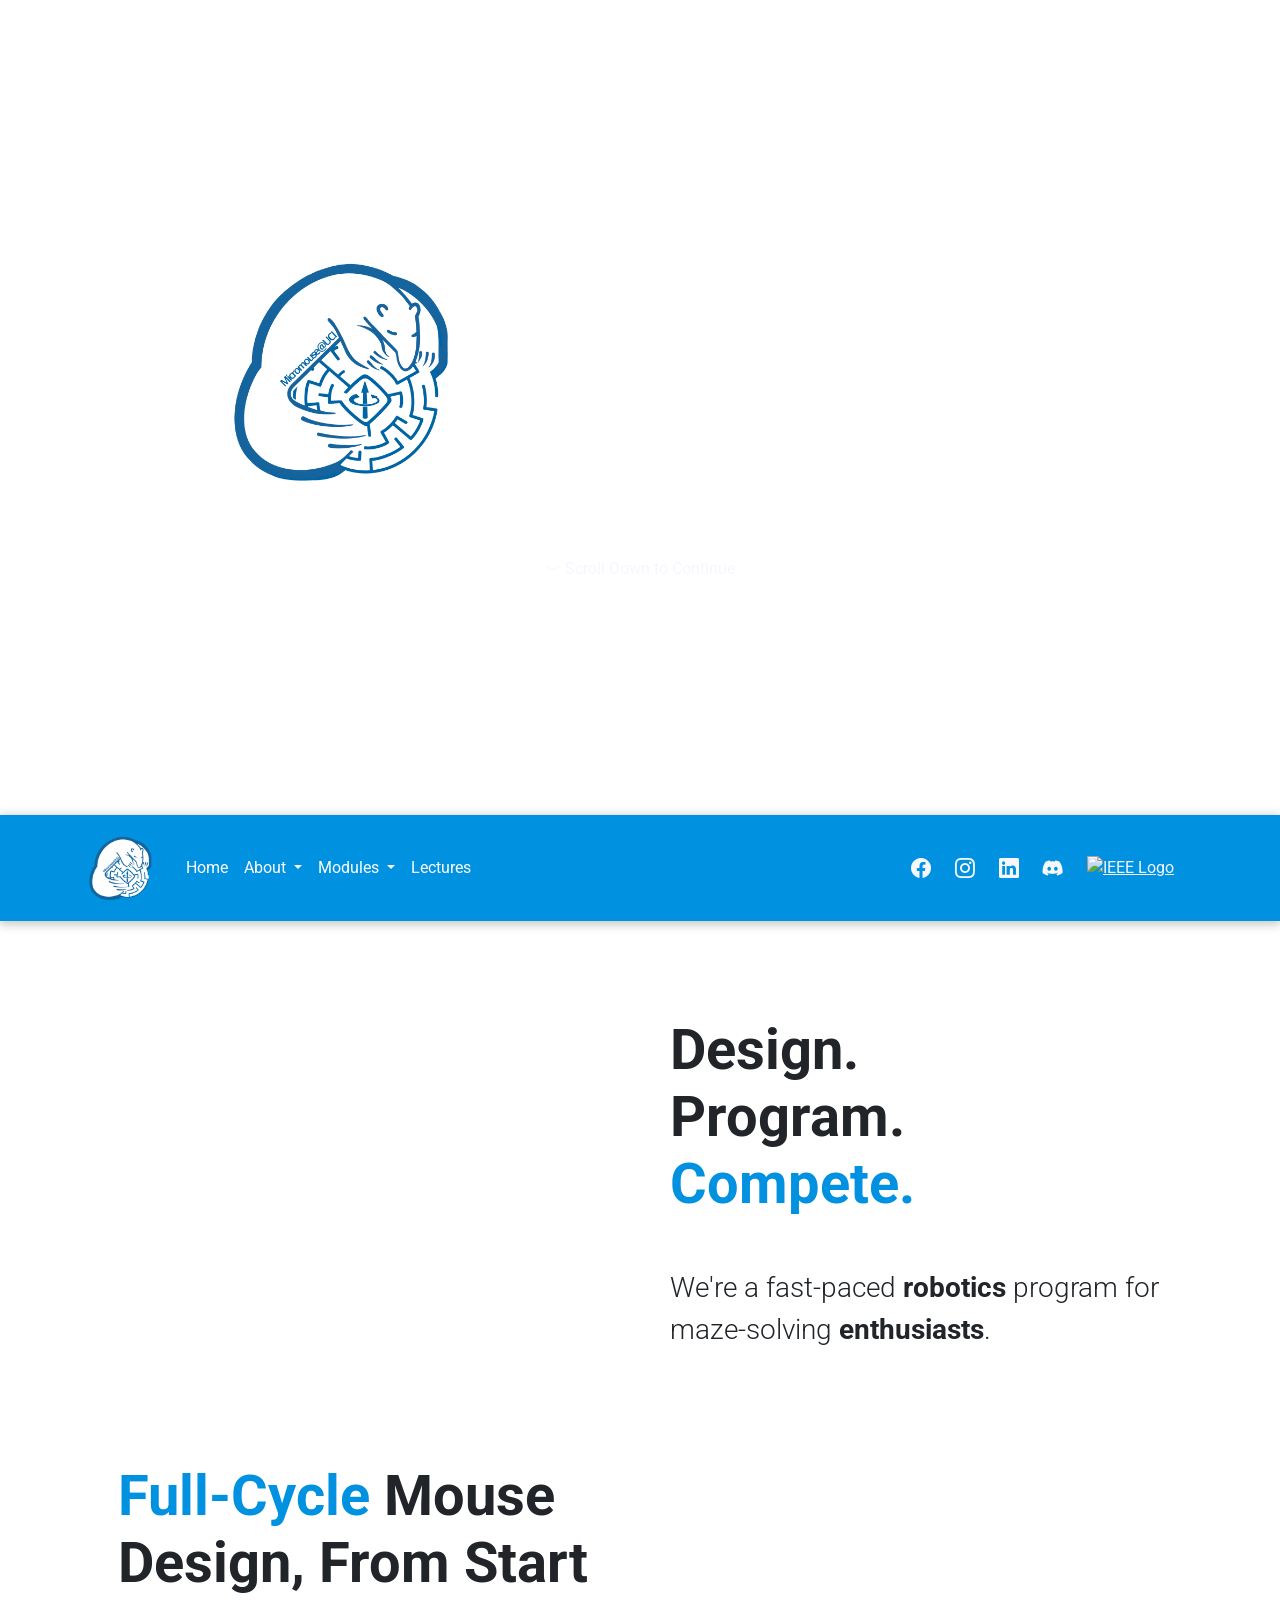
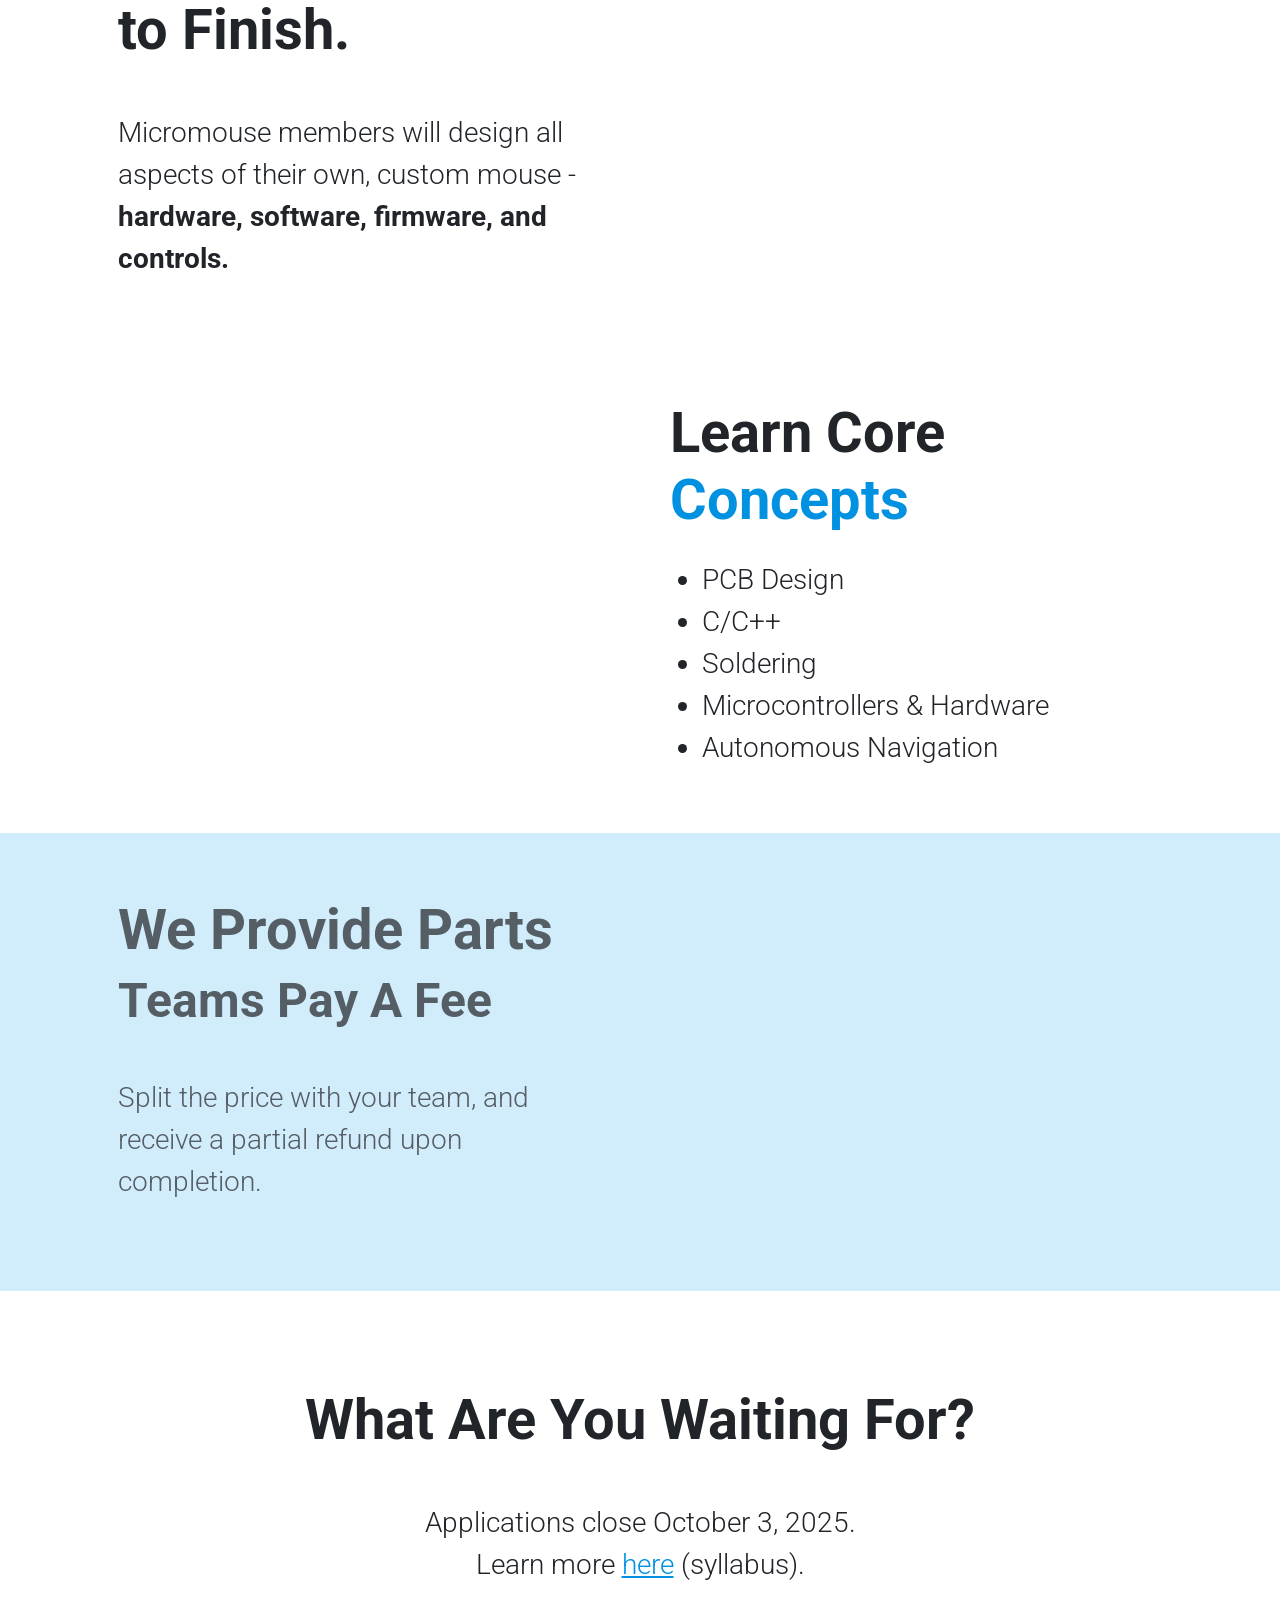
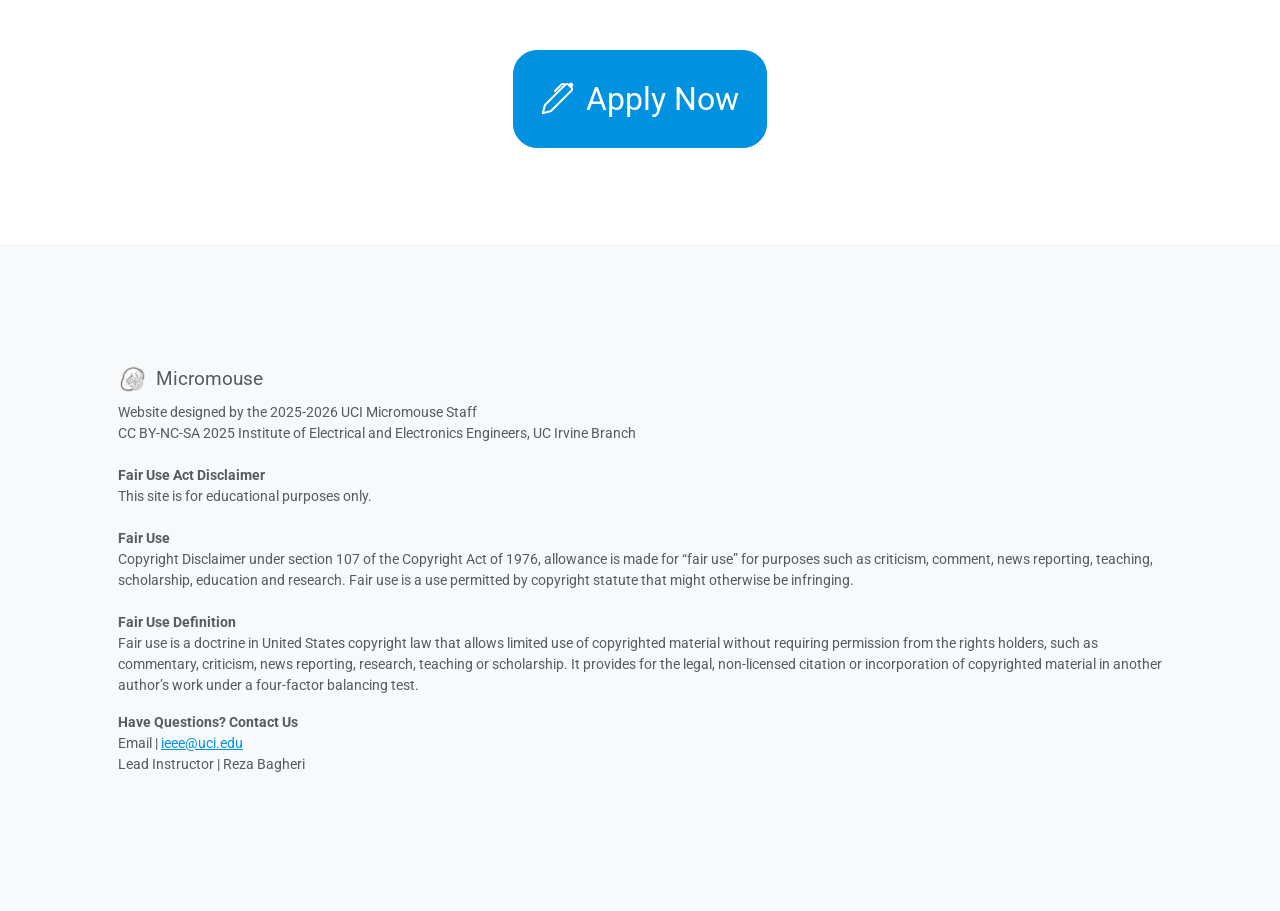
==== mm_index.html @ 6b13d6e3 "Updated header" ====
<!DOCTYPE html>
<html lang="en" dir="ltr" data-bs-theme="light">

<!-- Global site tag (gtag.js) - Google Analytics -->
<script async src="https://www.googletagmanager.com/gtag/js?id=GA_MEASUREMENT_ID"></script>
<script>
    window.dataLayer = window.dataLayer || [];
    function gtag() { dataLayer.push(arguments); }
    gtag('js', new Date());
    gtag('config', 'GA_MEASUREMENT_ID');
</script>

<head>
    <meta charset="utf-8" name="viewport" content="width=device-width, initial-scale=1">
    <!--Title-->
    <title>Micromouse</title>
    <!--Favicon-->
    <link rel="icon" href="./assets/images/mm_general/mm_logo_whitemaze.PNG">
    <!--Roboto Font CDN-->
    <link rel="preconnect" href="https://fonts.gstatic.com">
    <link href="https://fonts.googleapis.com/css2?family=Roboto" rel="stylesheet">
    <!--Beckman Font CDN-->
    <link href="https://fonts.cdnfonts.com/css/beckman" rel="stylesheet">
    <!-- Custom Stylesheet "custom.css" used for Bootstrap 5.3.0 css-->
    <link rel="stylesheet" href="./css/custom.css" type="text/css">
    <!-- Popper JS v2.11.8 (Bootstrap Dependency) CDN -->
    <script src="https://cdn.jsdelivr.net/npm/@popperjs/core@2.11.8/dist/umd/popper.min.js"
        integrity="sha384-I7E8VVD/ismYTF4hNIPjVp/Zjvgyol6VFvRkX/vR+Vc4jQkC+hVqc2pM8ODewa9r"
        crossorigin="anonymous"></script>
    <!-- Bootstrap JS v5.3.0 CDN -->
    <script src="https://cdn.jsdelivr.net/npm/bootstrap@5.3.0/dist/js/bootstrap.min.js"
        integrity="sha384-fbbOQedDUMZZ5KreZpsbe1LCZPVmfTnH7ois6mU1QK+m14rQ1l2bGBq41eYeM/fS"
        crossorigin="anonymous"></script>
    <!-- Bootstrap Icons CSS v1.10.0 CDN-->
    <link rel="stylesheet" href="https://cdn.jsdelivr.net/npm/bootstrap-icons@1.10.0/font/bootstrap-icons.css">
    <!-- Highlight JS v11.7.0-->
    <link rel="stylesheet" href="./css/highlight.js/default.min.css" type="text/css">
    <link rel="stylesheet" href="./css/highlight.js/arduino-light.min.css" type="text/css">
    <script src="./js/highlight.min.js"></script>
    <script>hljs.highlightAll();</script>
    <!-- Animate CSS v4.1.1 CDN-->
    <link rel="stylesheet" href="https://cdnjs.cloudflare.com/ajax/libs/animate.css/4.1.1/animate.min.css"
        type="text/css">
    <!-- Hover CSS v2.3.1 CDN-->
    <link rel="stylesheet" href="https://cdnjs.cloudflare.com/ajax/libs/hover.css/2.3.1/css/hover-min.css"
        type="text/css">
    <!-- AOS (Animate On Scroll) JS/CSS v2.3.1 CDN-->
    <link href="https://unpkg.com/aos@2.3.1/dist/aos.css" rel="stylesheet">
    <script src="https://unpkg.com/aos@2.3.1/dist/aos.js"></script>
</head>

<body>
 <!-- ======= Landing Title Box ======= -->
    <section class="landing-title-box d-flex">
        <div class="landing-title-box-background-mm"></div>
        <div class="m-auto d-flex flex-column">
            <div class="m-auto d-flex">
                <img class="m-auto me-lg-5 me-3 d-block landing-title-box-img animate__animated animate__fadeInLeft animate__delay-2s"
                    src="./assets/images/mm_general/mm_logo_whitemaze.PNG">
                <ul
                    class="my-auto landing-title-box-title list-unstyled fw-bold text-white display-1 animate__animated animate__fadeInRight animate__delay-2s">
                    <li>Micromouse</li>
                </ul>
            </div>
            <a class="mt-5 mx-auto link-light link-underline link-underline-opacity-0 bi bi-chevron-compact-down animate__animated animate__delay-4s animate__fadeInDown button"
                href="#landing-advert1"> Scroll Down to Continue</a>
        </div>
    </section>
    <!-- End Landing Title Box -->

    <!-- ======= Header ======= -->
    <script src="./js/mm_header.js"></script>
    <!-- End Header -->

    <main class="">
        <div class="container-xl pt-5 px-5">
            <!-- ======= Landing Advert ======= -->
            <section id="landing-advert1" class="landing-advert  py-5">
                <img class="order-1 order-lg-1 rounded-4 img-fluid " data-aos="flip-right"
                    src="./assets/images/MM_Gallery_1.jpg">
                <div class="order-2 order-lg-2" data-aos="fade-up">
                    <h1 class="display-2 fw-bold mb-5">
                        Design. <br>
                        <span>Program.</span> <br>
                        <span class="text-primary">Compete.</span> <br>
                    </h1>
                    <p class="fs-3 fw-light">
                        We're a fast-paced <span class="fw-bold">robotics</span> program for maze-solving <span
                            class="fw-bold">enthusiasts</span>.
                    </p>
                </div>
            </section>
            <!-- End Landing Advert -->

            <!-- ======= Landing Advert ======= -->
            <section class="landing-advert py-5">
                <img class="order-1 order-lg-2 rounded-4 img-fluid" data-aos="flip-left"
                    src="./assets/images/MM_Gallery_2.jpg">
                <div class="order-2 order-lg-1 " data-aos="fade-right">
                    <h1 class="display-2 fw-bold mb-5">
                        <span class="text-primary">Full-Cycle</span> Mouse Design, From Start to Finish.
                    </h1>
                    <p class="fs-3 fw-light mb-4">
                        Micromouse members will design all aspects of their own, custom mouse - <span class="fw-bold">hardware, software, firmware, and controls.</span>
                    </p>
                </div>
            </section>
            <!-- End Landing Advert -->

            <!-- ======= Landing Advert ======= -->
            <section class="landing-advert py-5">
                <img class="rounded-4 img-fluid" data-aos="flip-right" src="./assets/images/ops_gallery_10.jpg">
                <div class="rounded-4" data-aos="fade-up">
                    <h1 class="display-2 fw-bold mb-4">
                        Learn Core <span class="text-primary">Concepts</span>
                    </h1>
                    <ul class="fs-3 fw-light">
                        <li>PCB Design</li>
                        <li>C/C++</li>
                        <li>Soldering</li>
                        <li>Microcontrollers & Hardware</li>
                        <li>Autonomous Navigation</li>
                    </ul>
                </div>
            </section>
            <!-- End Landing Advert -->
        </div>

        <div class="bg-info text-info-emphasis py-3">
            <div class="container-xl px-5">
                <!-- ======= Landing Advert ======= -->
                <section class="landing-advert py-5 ">
                    <img class="order-1 order-lg-2 rounded-4 rounded-4 w-100" data-aos="flip-left"
                        src="./assets/images/MM_Gallery_3.jpg">
                    <div class="order-2 order-lg-1 rounded-4 img-fluid" data-aos="fade-right">
                        <h1 class="display-2 fw-bold mb-2">
                            We Provide Parts
                        </h1>
                        <h1 class="display-4 fw-bold mb-5">
                            Teams Pay A Fee
                        </h1>
                        <p class="fs-3 fw-light mt-2 mb-4">
                            Split the price with your team, and receive a partial refund upon completion.
                        </p>
                    </div>
                </section>
                <!-- End Landing Advert -->
            </div>
        </div>


        <div class="container-xl pt-5 px-5 d-flex flex-column">
            <!-- ======= Landing Testimonials & Awards ======= -->
            <h1 class="display-2 fw-bold m-5 mx-auto" hidden>
                Testimonials & Awards
            </h1>
            <div class="landing-testimonials mx-auto py-3 text-center" hidden>
                <figure class="mb-5 fw-light" data-aos="fade-up">
                    <blockquote class="blockquote fs-4">
                        <p><i class="bi bi-quote"></i>
                            OPS was an amazing experience... I think OPS is probably <strong>one of the best things I’ve
                                spent my time on at UCI</strong>.
                        </p>
                    </blockquote>
                </figure>

                <figure class="mb-5 fw-light" data-aos="fade-up">
                    <blockquote class="blockquote fs-4">
                        <p><i class="bi bi-quote"></i>
                            I enjoyed the relaxed, friendly learning environment. <strong>The staff are always willing
                                and ready to help</strong>, both in person and remotely.
                        </p>
                    </blockquote>
                </figure>

                <figure class="mb-5 fw-light" data-aos="fade-up">
                    <blockquote class="blockquote fs-4">
                        <p><i class="bi bi-quote"></i>
                            Having a hands on project taught by fellow students
                            allowed for a <strong>safe space to explore the topics</strong> covered without stressing
                            about grades or failing.
                        </p>
                    </blockquote>
                </figure>

                <figure class="mb-5 fw-light" data-aos="fade-up">
                    <blockquote class="blockquote fs-4">
                        <p><i class="bi bi-quote"></i>
                            I really had a fun time in OPS and it <strong>gave me a solid foundation on electronics
                                concepts</strong> that I would not have learned
                            in any other class here at UCI.
                        </p>
                    </blockquote>
                </figure>

                <figure class="mb-5 fw-light" data-aos="fade-up">
                    <blockquote class="blockquote fs-4">
                        <p><i class="bi bi-quote"></i>
                            Monkey man learns how to circuit. Circuit good and circuit complex sometime. Monkey master
                            engineer. Monkey man evolve.
                        </p>
                    </blockquote>
                </figure>

                <figure class="mb-5 fw-light" data-aos="fade-up">
                    <blockquote class="blockquote fs-4">
                        <p><i class="bi bi-quote"></i>
                            After my experience through this program, I got what I wanted: <strong>experience with
                                integrated circuits, C++ coding, and even circuit design</strong>.
                        </p>
                    </blockquote>
                </figure>
            </div>

            <figure class="mb-5 fw-light text-center" data-aos="fade-up" hidden>
                <blockquote class="blockquote fs-1">
                    <i class="bi bi-award display-4"></i>
                    <p>
                        "Best Program"
                    </p>
                </blockquote>
                <figcaption class="blockquote-footer fs-4">
                    Engineering Student Council, UC Irvine <br> <cite>2022-2023</cite>
                </figcaption>
            </figure>
            <!-- End Landing Testimonials and Awards -->

            <!-- ======= Start Big Apply Now Button ======= -->
            <!-- remove the hidden class to reveal the html -->
            <div class="mx-auto py-5 text-center">
                <h1 class="display-2 fw-bold mb-5">
                    What Are You Waiting For?
                </h1>
                <p class="fs-3 fw-light" data-aos="fade-up">
                    Applications close October 3, 2025.
                    <br> Learn more <a class="link-primary" href="./mm_syllabus.html">here</a> (syllabus).
                </p>
            </div>
            <!-- remove the "hidden" class to reveal the apply button -->
            <a type="button" class="fs-2 hvr-bounce-in  btn btn-primary mx-auto mb-5 text-white"
                data-aos="fade-up"
                style="--bs-btn-padding-y: 1.5rem; --bs-btn-padding-x: 1.7rem; --bs-btn-border-radius: 1.5rem;"
                target="_blank" href="https://forms.gle/sBE9Fqe77hmkndVM6">
                <i class="bi bi-pen me-1"></i>
                Apply Now
            </a>
            <!-- End Big Apply Now Button -->

            <!-- ======= Start closed application window section ======= -->
            <div class="mx-auto py-5 text-center" hidden>
                <h1 class="display-2 fw-bold mb-5">
                    Interested in Joining?
                </h1>
                <p class="fs-3 fw-light" data-aos="fade-up" hidden>
                    Sorry! Applications are unfortunately closed for this year. Sit tight, and we'll open them right
                    back up
                    next summer!
                </p>
            </div>
            <!-- End closed application window section -->
        </div>
    </main>

    <!-- ======= Footer ======= -->
    <script src="./js/mm_footer.js"></script>
    <!-- End Footer -->

    <!-- ======= AOS Initialization ======= -->
    <script>
        AOS.init();
    </script>
    <!-- End AOS Initialization -->
</body>

</html>
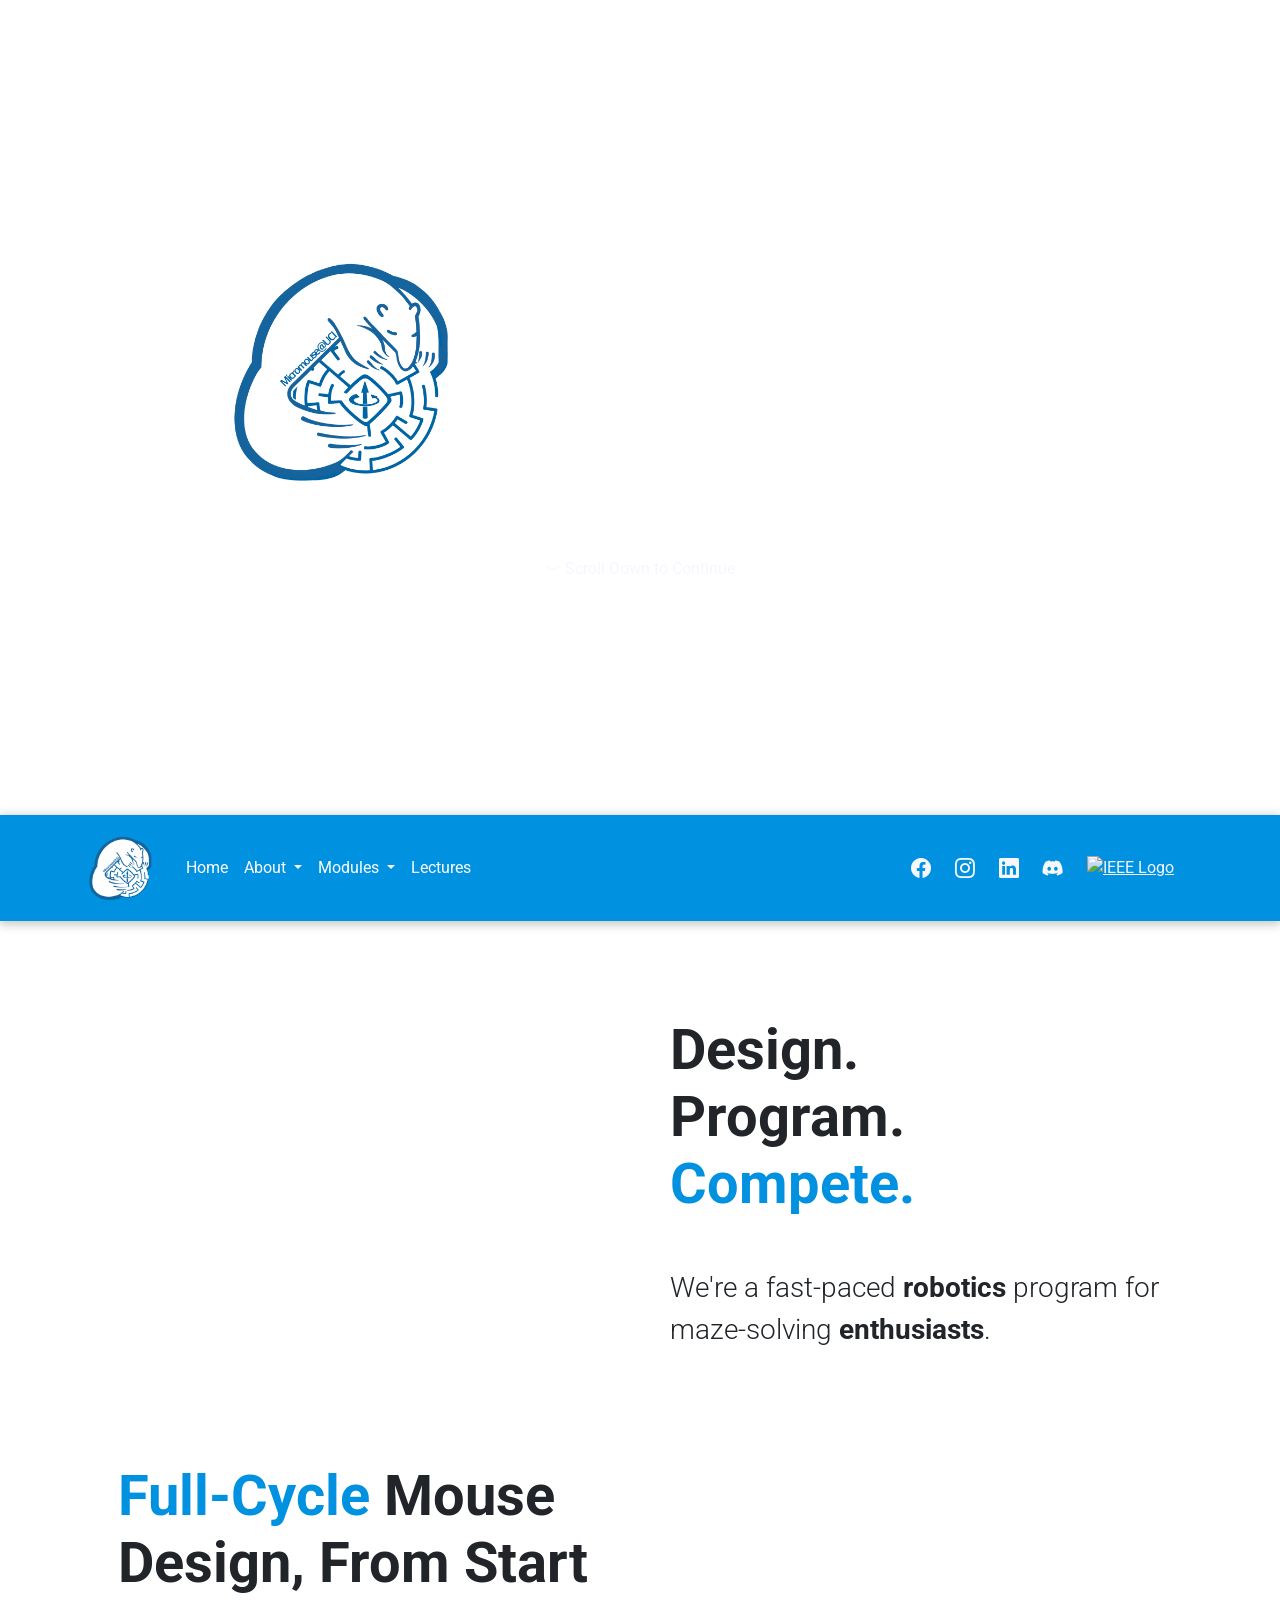
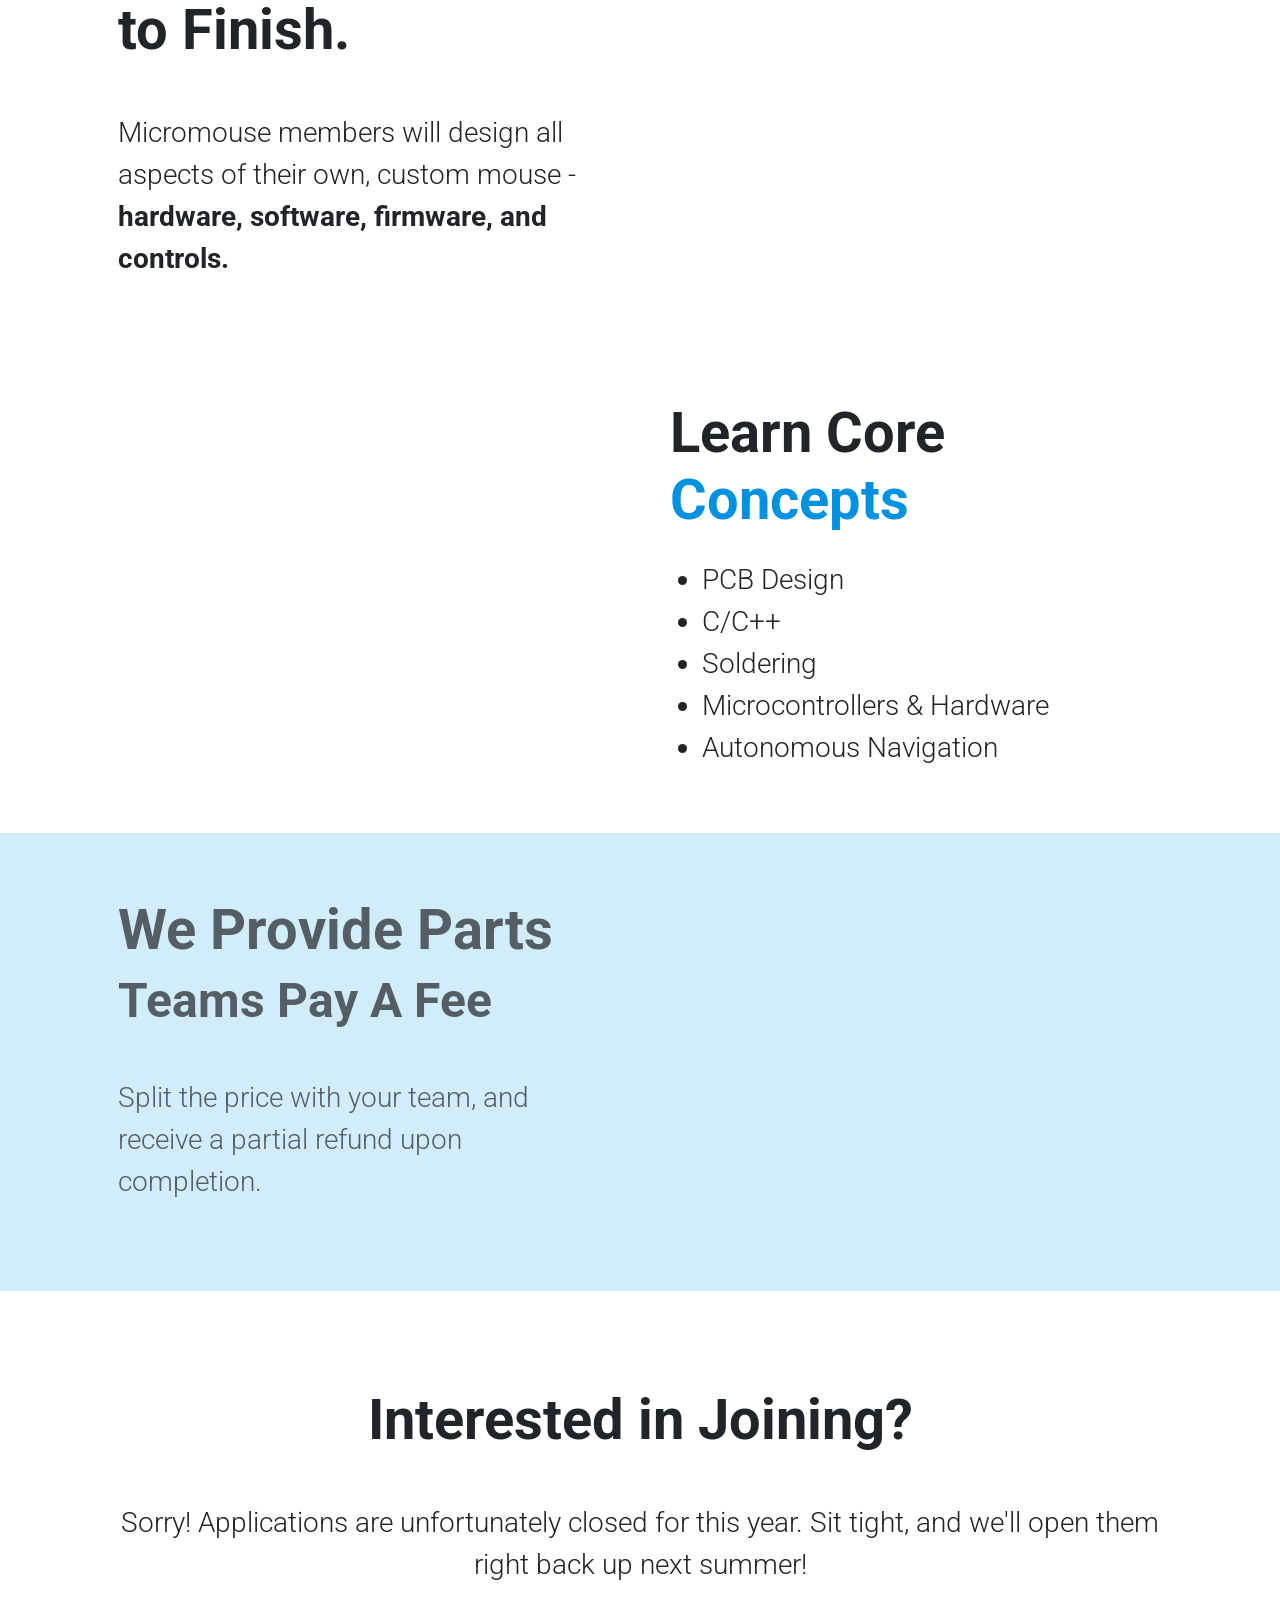
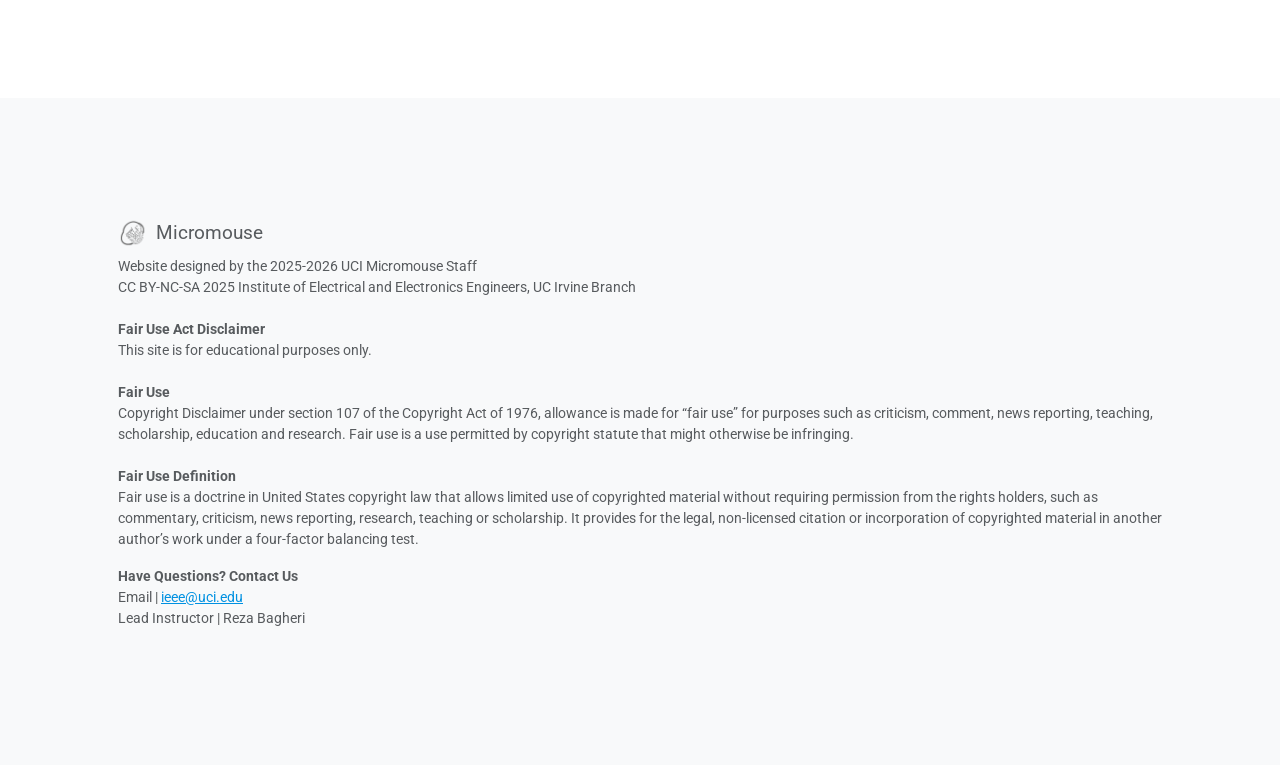
==== commit 473124ab: "Updated to remove the application link and add sim" ====
--- a/mm_index.html
+++ b/mm_index.html
@@ -227,7 +227,7 @@
 
             <!-- ======= Start Big Apply Now Button ======= -->
             <!-- remove the hidden class to reveal the html -->
-            <div class="mx-auto py-5 text-center">
+            <div class="mx-auto py-5 text-center" hidden>
                 <h1 class="display-2 fw-bold mb-5">
                     What Are You Waiting For?
                 </h1>
@@ -240,18 +240,18 @@
             <a type="button" class="fs-2 hvr-bounce-in  btn btn-primary mx-auto mb-5 text-white"
                 data-aos="fade-up"
                 style="--bs-btn-padding-y: 1.5rem; --bs-btn-padding-x: 1.7rem; --bs-btn-border-radius: 1.5rem;"
-                target="_blank" href="https://forms.gle/sBE9Fqe77hmkndVM6">
+                target="_blank" href="https://forms.gle/sBE9Fqe77hmkndVM6" hidden>
                 <i class="bi bi-pen me-1"></i>
                 Apply Now
             </a>
             <!-- End Big Apply Now Button -->
 
             <!-- ======= Start closed application window section ======= -->
-            <div class="mx-auto py-5 text-center" hidden>
+            <div class="mx-auto py-5 text-center">
                 <h1 class="display-2 fw-bold mb-5">
                     Interested in Joining?
                 </h1>
-                <p class="fs-3 fw-light" data-aos="fade-up" hidden>
+                <p class="fs-3 fw-light" data-aos="fade-up">
                     Sorry! Applications are unfortunately closed for this year. Sit tight, and we'll open them right
                     back up
                     next summer!
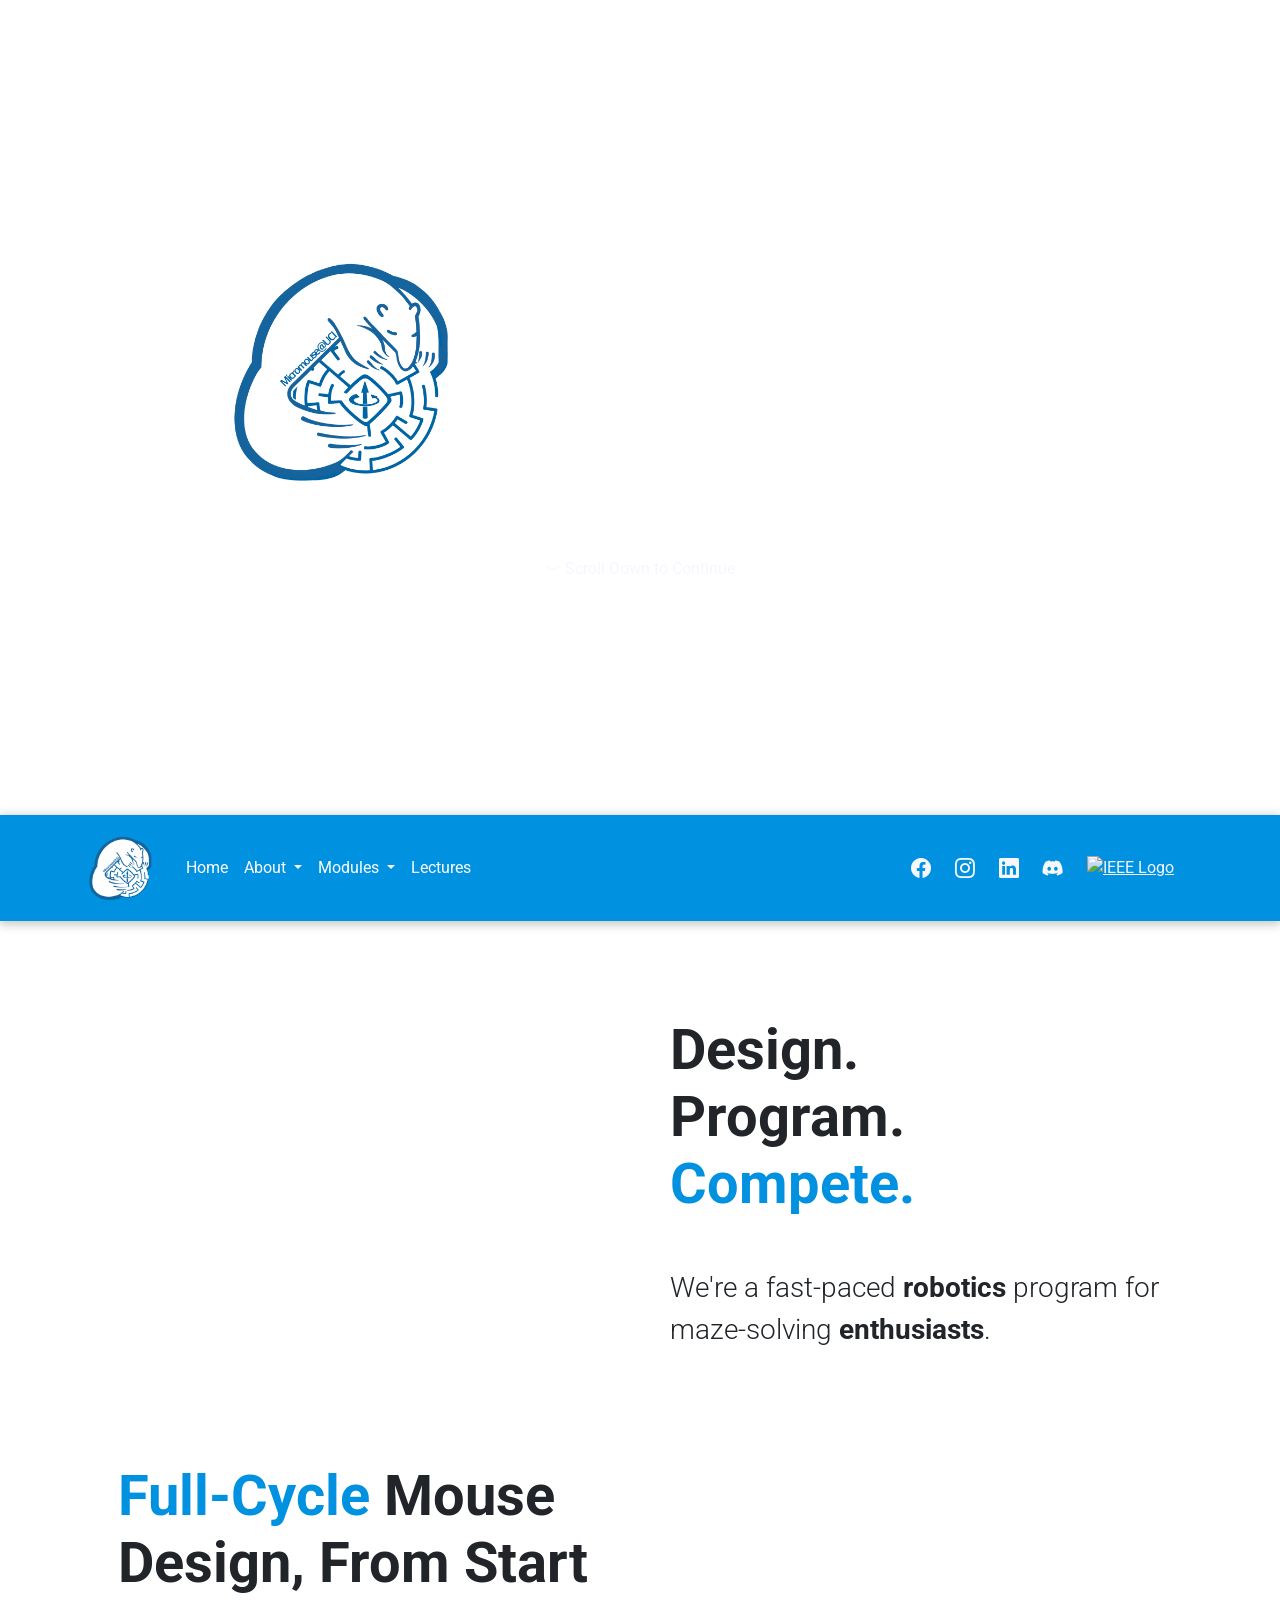
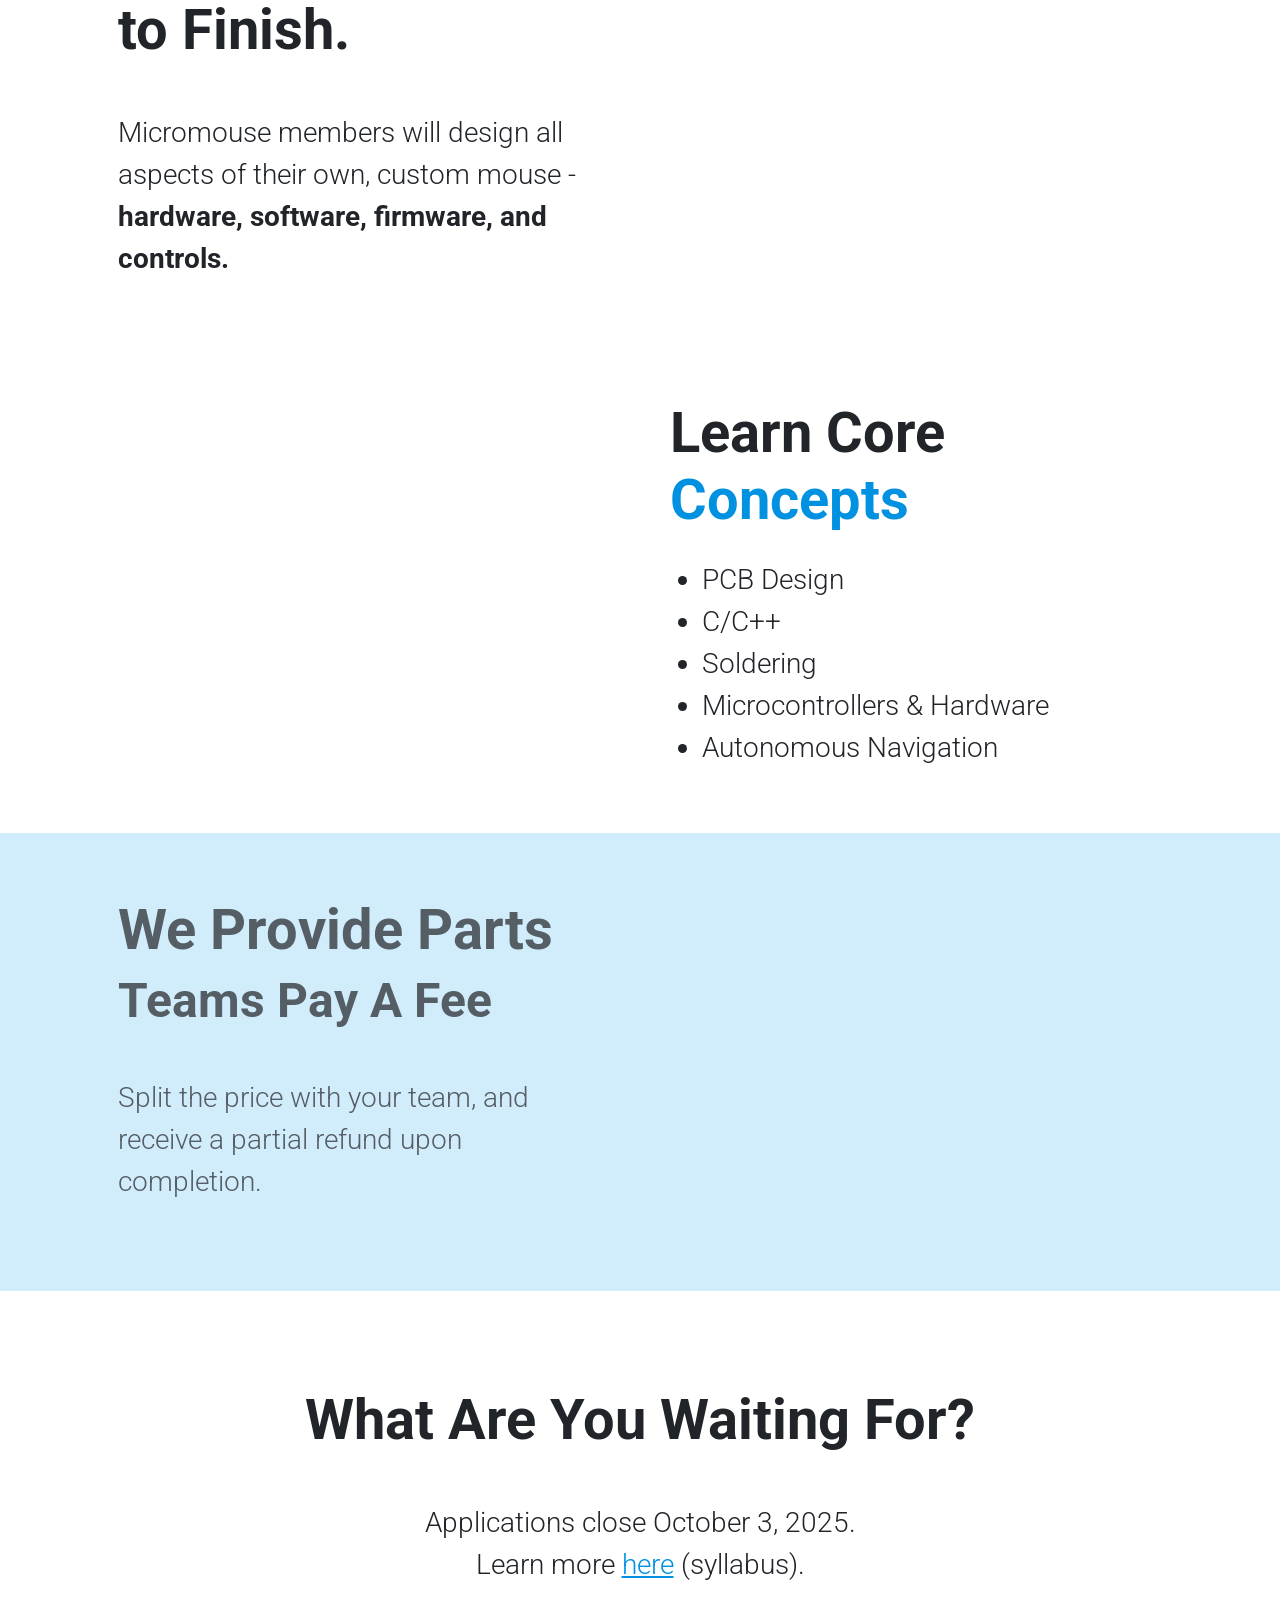
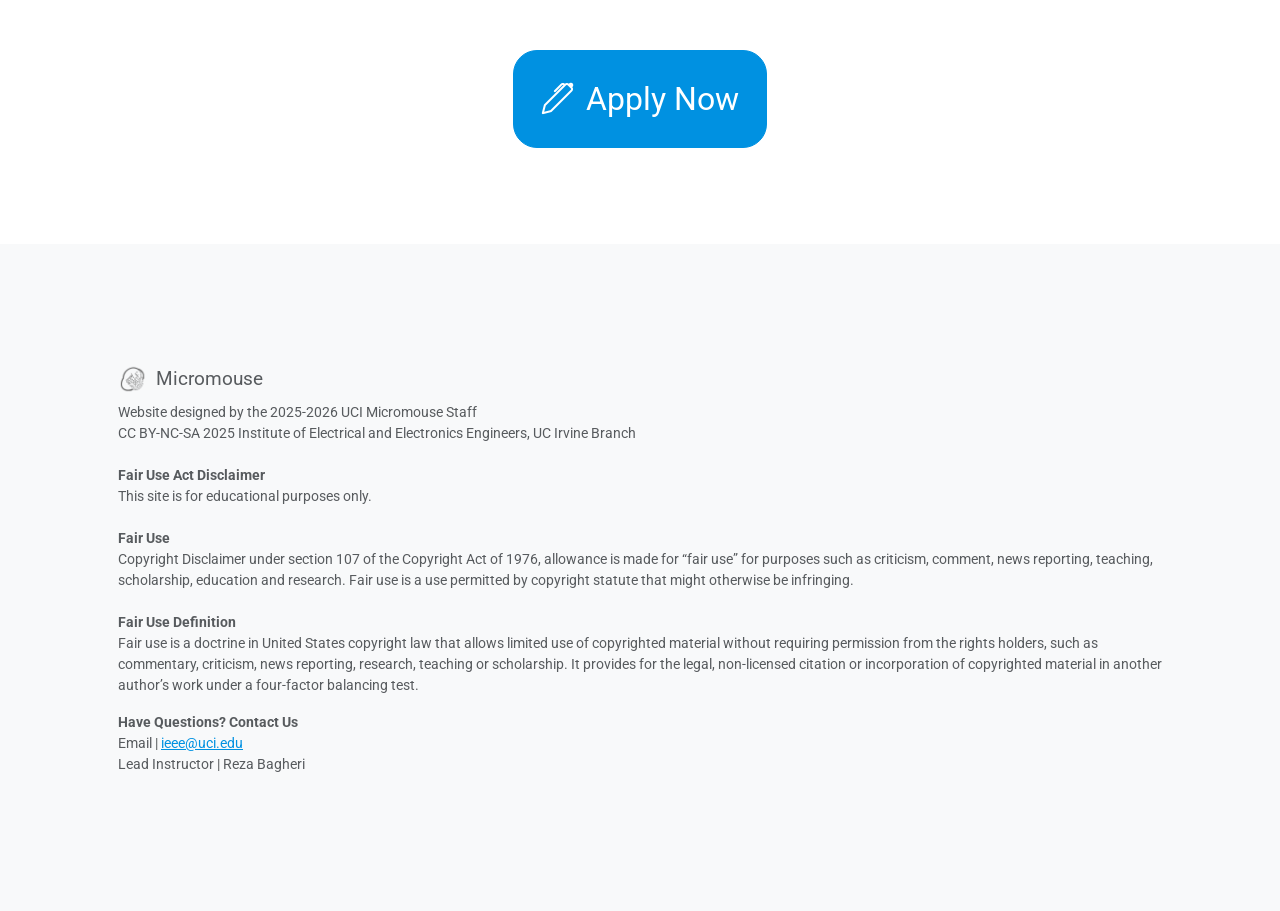
==== commit 18f759b6: "Testing spreadsheet addition" ====
--- a/mm_index.html
+++ b/mm_index.html
@@ -227,7 +227,7 @@
 
             <!-- ======= Start Big Apply Now Button ======= -->
             <!-- remove the hidden class to reveal the html -->
-            <div class="mx-auto py-5 text-center" hidden>
+            <div class="mx-auto py-5 text-center">
                 <h1 class="display-2 fw-bold mb-5">
                     What Are You Waiting For?
                 </h1>
@@ -240,23 +240,24 @@
             <a type="button" class="fs-2 hvr-bounce-in  btn btn-primary mx-auto mb-5 text-white"
                 data-aos="fade-up"
                 style="--bs-btn-padding-y: 1.5rem; --bs-btn-padding-x: 1.7rem; --bs-btn-border-radius: 1.5rem;"
-                target="_blank" href="https://forms.gle/sBE9Fqe77hmkndVM6" hidden>
+                target="_blank" href="https://forms.gle/Wvf8fonYZ7BvQPUW8">
                 <i class="bi bi-pen me-1"></i>
                 Apply Now
             </a>
             <!-- End Big Apply Now Button -->
 
             <!-- ======= Start closed application window section ======= -->
-            <div class="mx-auto py-5 text-center">
-                <h1 class="display-2 fw-bold mb-5">
+             <!-- Uncomment to swap out with above link -->
+            <!-- <div class="mx-auto py-5 text-center hidden">
+                <h1 class="display-2 fw-bold mb-5 hidden">
                     Interested in Joining?
                 </h1>
-                <p class="fs-3 fw-light" data-aos="fade-up">
+                <p class="fs-3 fw-light" data-aos="fade-up hidden">
                     Sorry! Applications are unfortunately closed for this year. Sit tight, and we'll open them right
                     back up
                     next summer!
                 </p>
-            </div>
+            </div> -->
             <!-- End closed application window section -->
         </div>
     </main>
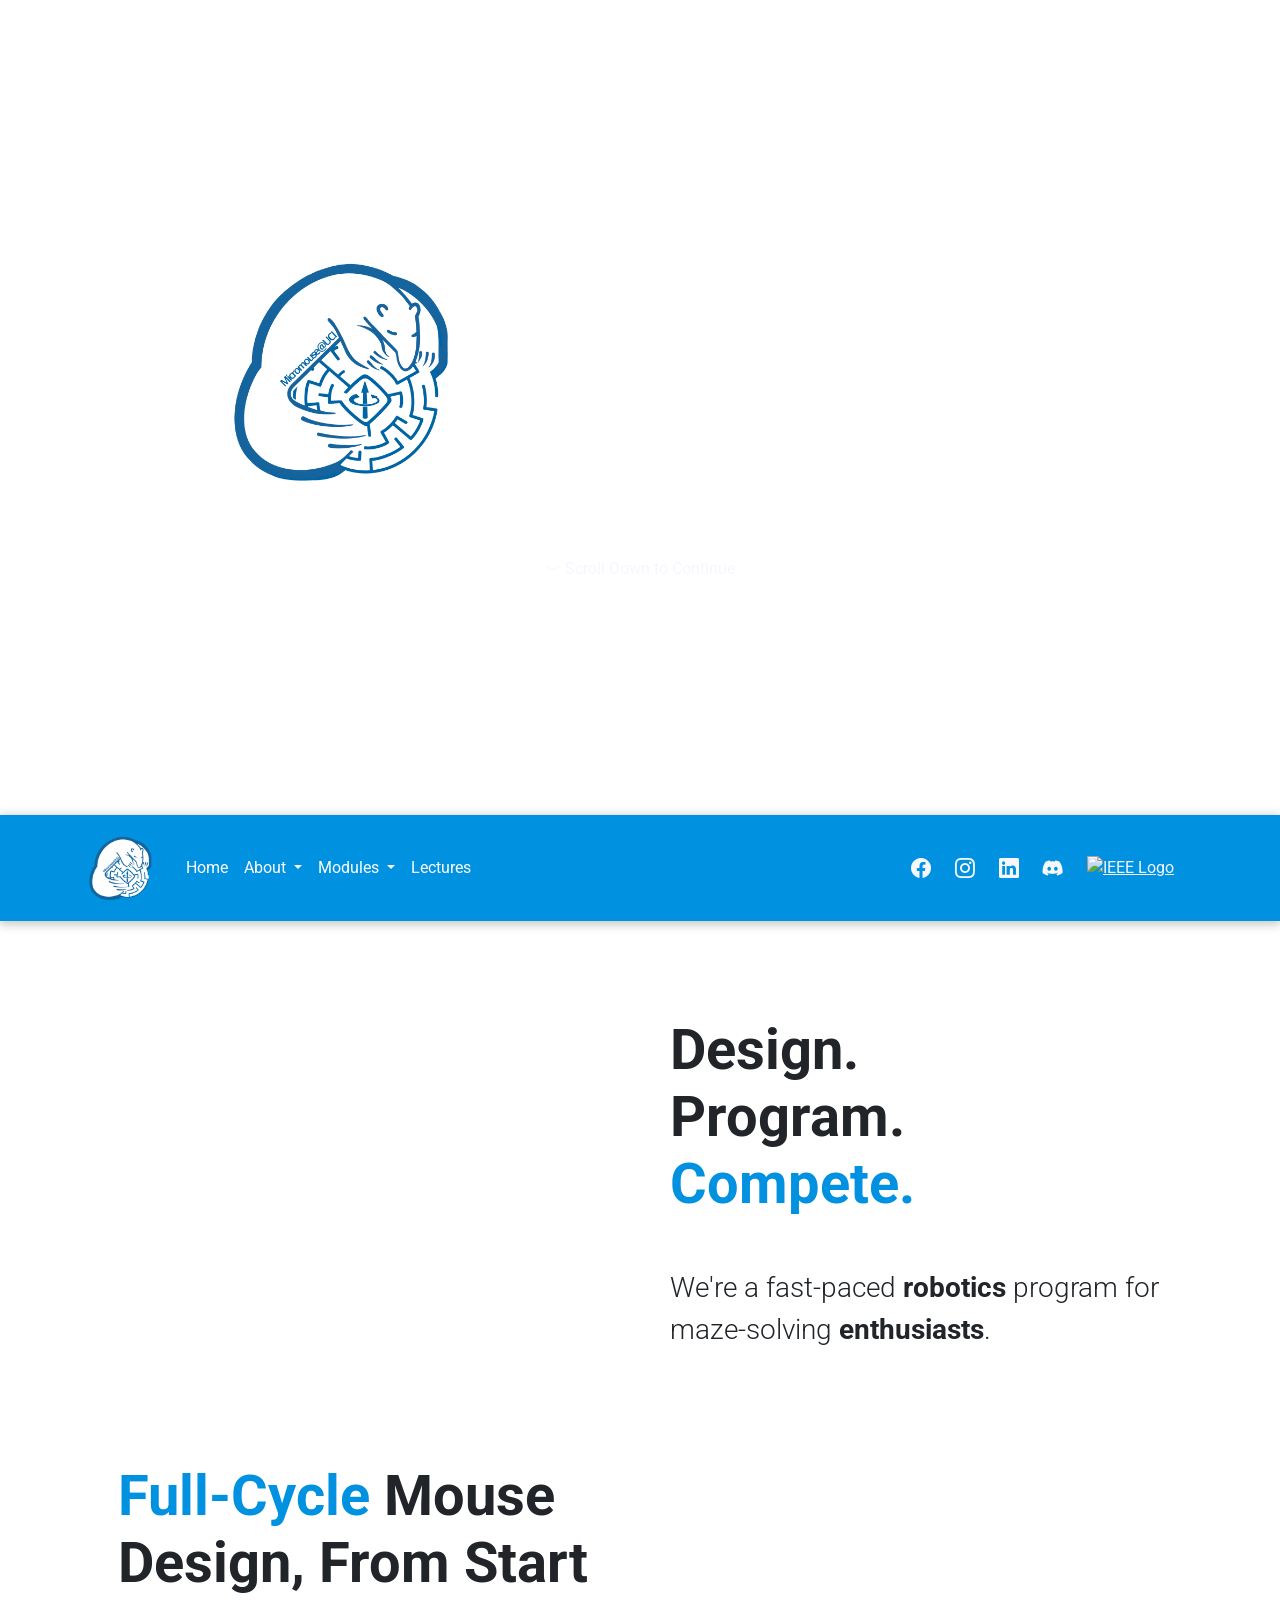
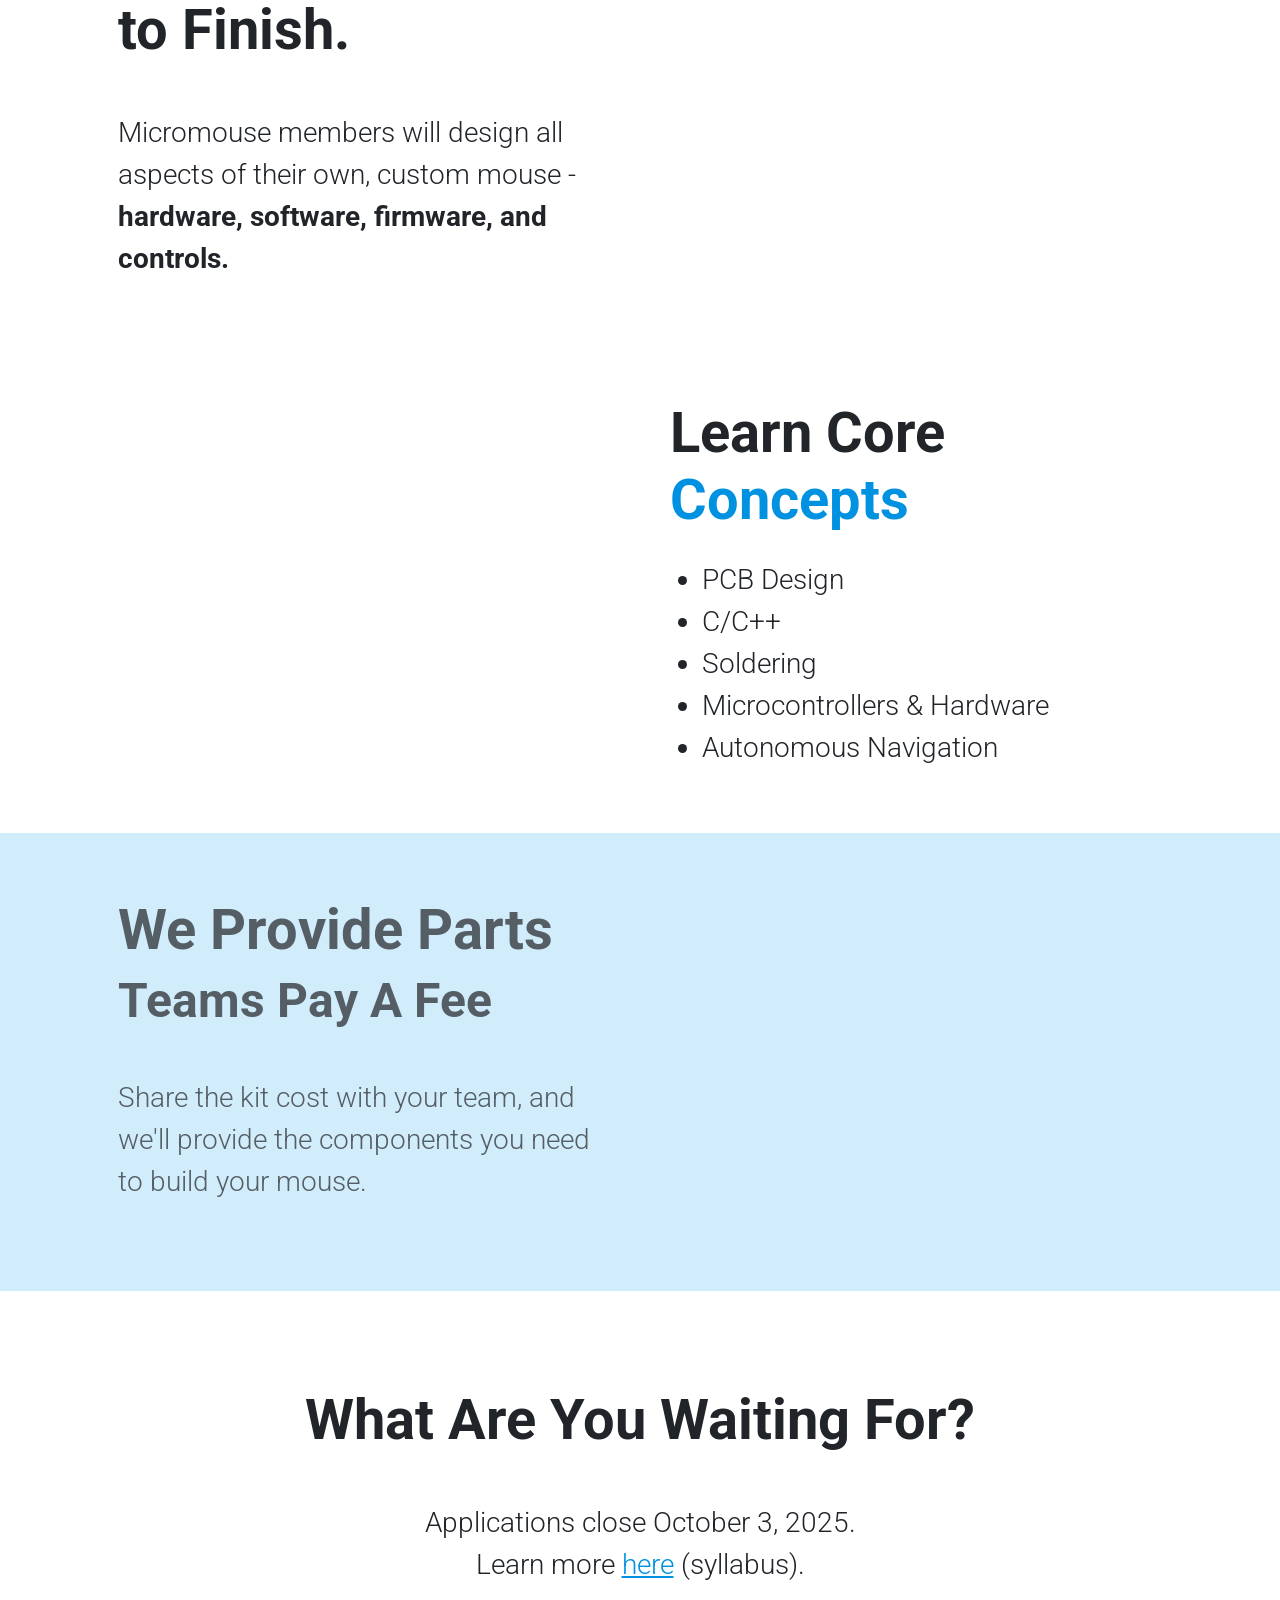
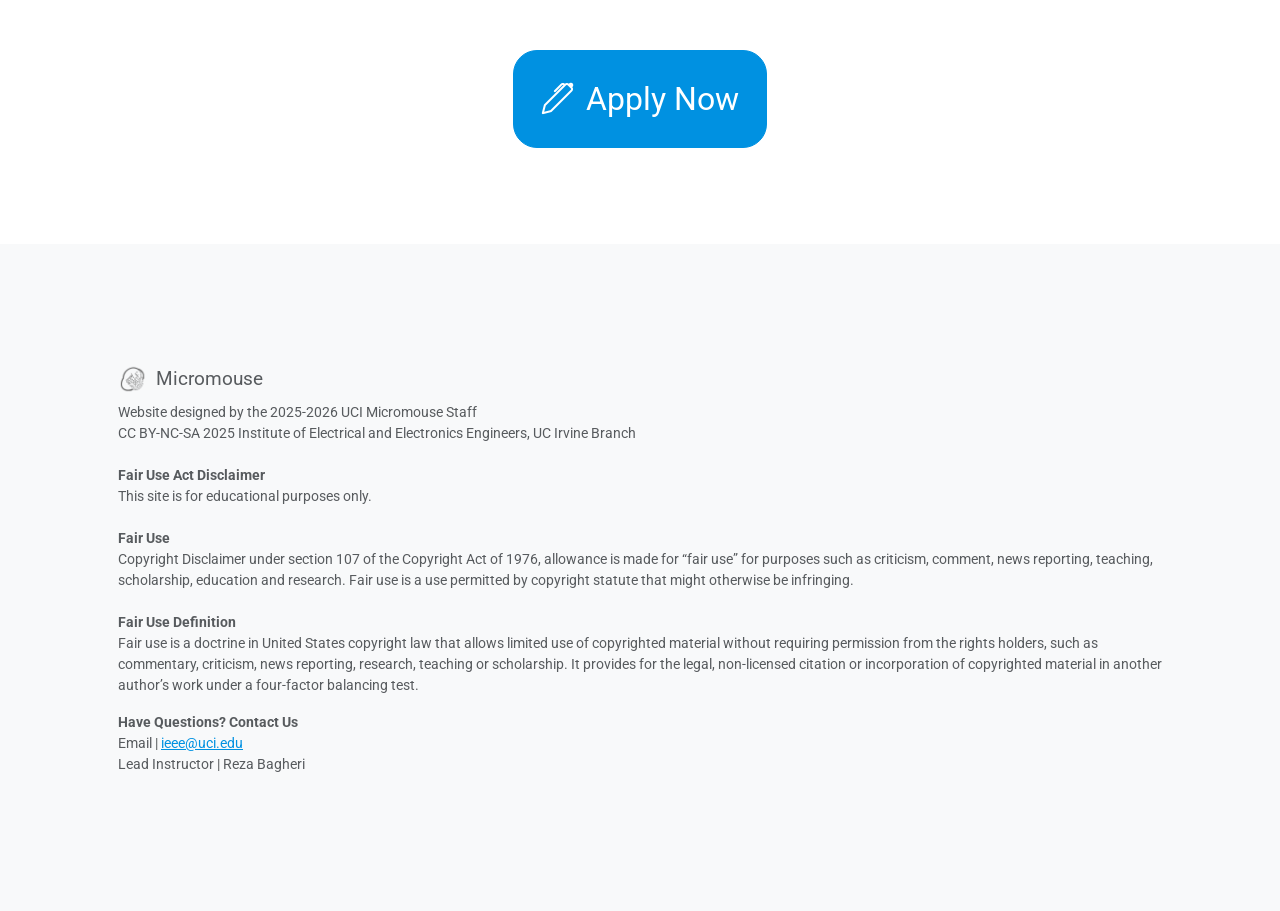
==== commit 5382313b: "Added site updates for new 2026-27" ====
--- a/mm_index.html
+++ b/mm_index.html
@@ -140,7 +140,7 @@
                             Teams Pay A Fee
                         </h1>
                         <p class="fs-3 fw-light mt-2 mb-4">
-                            Split the price with your team, and receive a partial refund upon completion.
+                            Share the kit cost with your team, and we'll provide the components you need to build your mouse.
                         </p>
                     </div>
                 </section>
